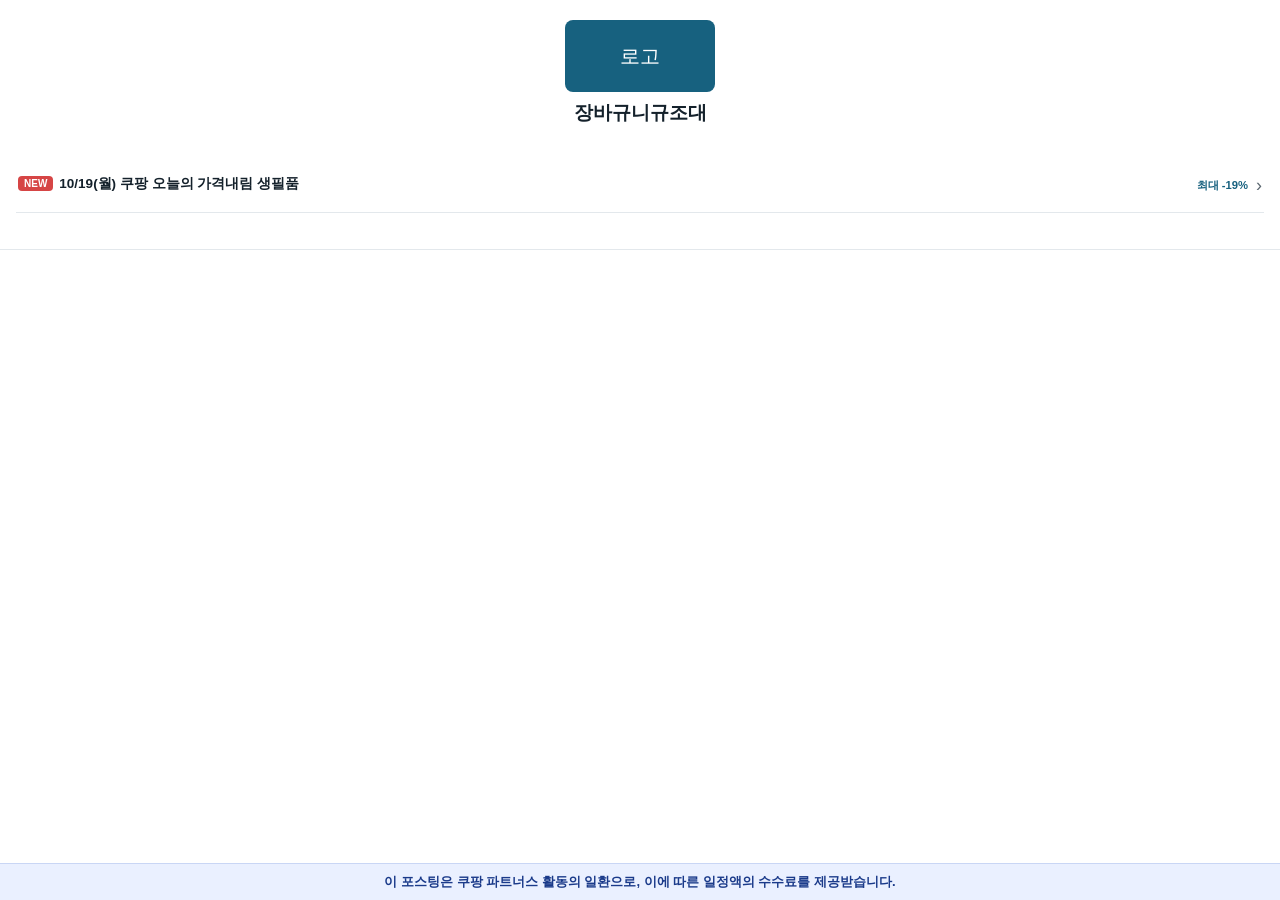
==== docs/index.html @ b3f0194c "Add first prototype of price-drop page Co-Authored-By: Claude Sonnet 5.5 <noreply@anthropic.com> Cla" ====
<!doctype html><html lang="ko"><head><meta charset="utf-8">
<meta name="viewport" content="width=device-width,initial-scale=1"><title>장바규니규조대</title>
<link rel="stylesheet" href="style.css"></head><body>
<header class="top home-top"><div class="logo">로고</div><h1>장바규니규조대</h1></header>
<main><ul class="days"><li><a href="2026-10-19/index.html"><span><em>NEW</em>10/19(월) 쿠팡 오늘의 가격내림 생필품</span><small>최대 -19%</small><b>›</b></a></li></ul></main>
<footer></footer><div class="ad-bar">이 포스팅은 쿠팡 파트너스 활동의 일환으로, 이에 따른 일정액의 수수료를 제공받습니다.</div></body></html>
---- docs/style.css ----
:root{--blue:#17617f;--ink:#14212b;--sub:#5b6770;--line:#e3e8ec;--bg:#fff;--soft:#f4f7f9;--down:#d64545}
*{box-sizing:border-box}
body{margin:0;background:var(--bg);color:var(--ink);font-family:Pretendard,"Apple SD Gothic Neo","Malgun Gothic","Noto Sans KR",sans-serif;line-height:1.45;-webkit-text-size-adjust:100%}
a{color:inherit;text-decoration:none}
header.top{padding:20px 16px 12px;text-align:center}
.home{font-size:13px;color:var(--blue);font-weight:700}
h1{font-size:19px;line-height:1.35;margin:8px 0}
.note{font-size:12px;color:var(--sub);margin:4px 0}
.ad{font-size:11px;color:var(--sub);margin:4px 0}
.chips{display:flex;gap:8px;overflow-x:auto;padding:8px 16px;position:sticky;top:0;background:var(--bg);border-bottom:1px solid var(--line);scrollbar-width:none}
.chips a{flex:0 0 auto;padding:7px 12px;border-radius:999px;background:var(--soft);font-size:13px;font-weight:600}
.chips small{margin-left:4px;color:var(--blue)}
main{padding:0 16px 24px}
section{padding-top:22px}
h2{font-size:17px;margin:0 0 10px;color:var(--blue)}
.card{border:1px solid var(--line);border-radius:14px;overflow:hidden;background:#fff}
.photo{position:relative;background:linear-gradient(135deg,#e8eef2,#d5dee4);display:flex;align-items:center;justify-content:center;color:#8a98a2;font-size:12px;aspect-ratio:4/3}
.rank{position:absolute;left:8px;top:8px;background:var(--blue);color:#fff;width:24px;height:24px;border-radius:50%;display:flex;align-items:center;justify-content:center;font-size:13px}
.body{padding:10px 12px 12px}
h3{font-size:14px;margin:0 0 6px;font-weight:600;display:-webkit-box;-webkit-line-clamp:2;-webkit-box-orient:vertical;overflow:hidden}
.price{margin:0;font-size:13px}.price s{color:var(--sub)}.price i{color:var(--sub);font-style:normal}.price strong{font-size:15px}
.meta{margin:6px 0 8px;font-size:12px;color:var(--sub)}
.pct{display:inline-block;background:var(--down);color:#fff;font-weight:800;font-size:14px;padding:2px 8px;border-radius:6px;margin-right:8px}
.btn{display:block;text-align:center;background:var(--blue);color:#fff;font-weight:700;font-size:13px;padding:9px;border-radius:8px}
.hero h3{font-size:16px;-webkit-line-clamp:3}.hero .photo{aspect-ratio:16/10}
.grid{display:grid;grid-template-columns:minmax(0,1fr) minmax(0,1fr);gap:10px;margin-top:10px}
.grid .photo{aspect-ratio:1/1}.grid .price s{display:block}.grid .price i{display:none}.grid .price strong{font-size:14px}
details{margin-top:10px;font-size:13px}summary{padding:10px 12px;background:var(--soft);border-radius:8px;font-weight:600;cursor:pointer}
details ul{list-style:none;margin:6px 0 0;padding:0}details li{display:flex;justify-content:space-between;gap:10px;padding:8px 4px;border-bottom:1px solid var(--line)}details b{color:var(--down)}
.empty{color:var(--sub);font-size:13px}
footer{padding:16px;text-align:center;border-top:1px solid var(--line);font-size:12px;color:var(--sub)}
.logo{width:150px;height:72px;margin:0 auto;background:var(--blue);color:#fff;border-radius:8px;display:flex;align-items:center;justify-content:center;font-size:20px}
.days{list-style:none;margin:0;padding:12px 0}
.days a{display:flex;justify-content:space-between;align-items:center;gap:10px;padding:14px 4px;border-bottom:1px solid var(--line);font-size:14px;font-weight:600}
.days small{color:var(--blue);font-weight:700;white-space:nowrap}
.days em{font-style:normal;background:var(--down);color:#fff;font-size:10px;font-weight:800;padding:2px 6px;border-radius:4px;margin-right:6px;vertical-align:1px}
.days b{color:var(--sub);font-size:18px;font-weight:400}
.days a{display:grid;grid-template-columns:1fr auto;column-gap:10px;row-gap:2px;align-items:center}
.days span{word-break:keep-all;grid-column:1;line-height:1.4}
.days small{grid-column:1;grid-row:2}
.days b{grid-column:2;grid-row:1/3}

.days a{display:flex;align-items:center;gap:8px;font-size:13.5px;padding:14px 2px}
.days span{flex:1 1 auto;min-width:0;white-space:nowrap;overflow:hidden;text-overflow:ellipsis;word-break:normal}
.days small{flex:0 0 auto;grid-row:auto}
.days b{flex:0 0 auto;grid-row:auto}

.ad-top-unused{font-size:14px;font-weight:700;color:#1a3a8a;background:#eaf0ff;border-radius:8px;padding:8px 10px;margin:8px 0;line-height:1.4}

.ad-bar{position:fixed;left:0;right:0;bottom:0;z-index:10;background:#eaf0ff;color:#1a3a8a;font-size:13px;font-weight:700;text-align:center;line-height:1.35;padding:9px 16px calc(9px + env(safe-area-inset-bottom,0px));border-top:1px solid #c9d6f5}
body{padding-bottom:64px}

.photo img{width:100%;height:100%;object-fit:contain;background:#fff;display:block}

a.photo{display:flex;color:inherit}
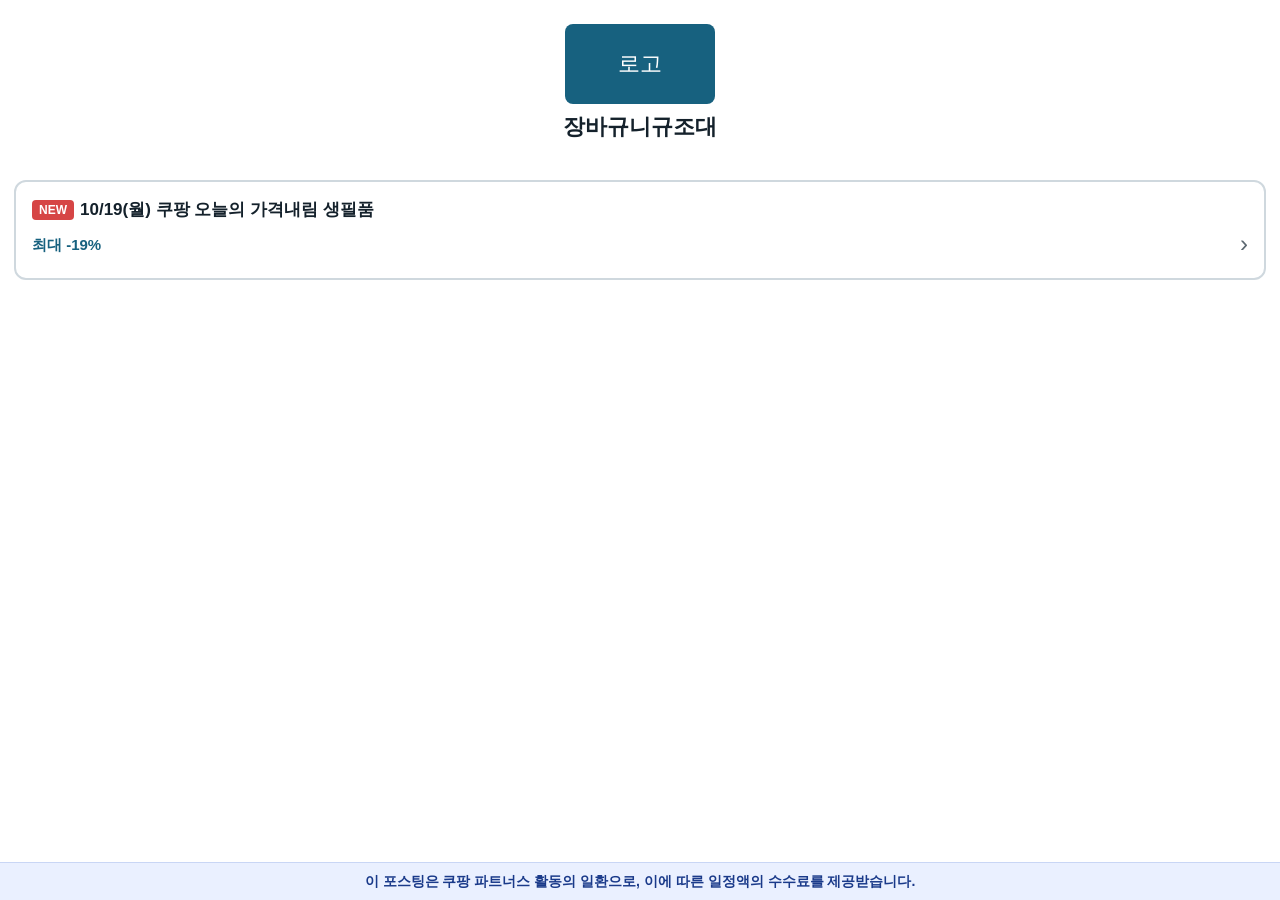
==== commit 3b270577: "Larger text and clearer card separation for mobile Co-Authored-By: Claude Sonnet 5.5 <noreply@anthro" ====
--- a/docs/index.html
+++ b/docs/index.html
@@ -1,5 +1,5 @@
 <!doctype html><html lang="ko"><head><meta charset="utf-8">
-<meta name="viewport" content="width=device-width,initial-scale=1"><title>장바규니규조대</title>
+<meta name="viewport" content="width=device-width,initial-scale=1"><meta name="color-scheme" content="light"><title>장바규니규조대</title>
 <link rel="stylesheet" href="style.css"></head><body>
 <header class="top home-top"><div class="logo">로고</div><h1>장바규니규조대</h1></header>
 <main><ul class="days"><li><a href="2026-10-19/index.html"><span><em>NEW</em>10/19(월) 쿠팡 오늘의 가격내림 생필품</span><small>최대 -19%</small><b>›</b></a></li></ul></main>
--- a/docs/style.css
+++ b/docs/style.css
@@ -53,3 +53,40 @@
 .photo img{width:100%;height:100%;object-fit:contain;background:#fff;display:block}
 
 a.photo{display:flex;color:inherit}
+
+/* 모바일 가독성: 글씨 키우고 칸 구분 뚜렷하게 (2026-10-19 산큐백 피드백) */
+:root{color-scheme:light;--line:#cfd8de}
+body{font-size:16px}
+header.top{padding:24px 16px 14px}
+h1{font-size:22px}
+.note{font-size:14px}
+.chips{padding:10px 16px}
+.chips a{padding:9px 14px;font-size:15px}
+main{padding:0 14px 28px}
+section{margin-top:28px;padding-top:0}
+section:first-of-type{margin-top:16px}
+h2{font-size:21px;margin:0 0 12px;padding:12px 14px;background:var(--soft);border-left:6px solid var(--blue);border-radius:6px}
+.card{border:2px solid var(--line);border-radius:14px}
+.body{padding:12px 14px 14px}
+h3{font-size:16px;line-height:1.4;margin-bottom:8px}
+.hero h3{font-size:18px}
+.price{font-size:15px}.price strong{font-size:18px}
+.grid{gap:12px;margin-top:12px}
+.grid .price strong{font-size:16px}
+.meta{font-size:14px;margin:8px 0 10px}
+.pct{font-size:17px;padding:3px 10px}
+.rank{width:30px;height:30px;font-size:16px}
+.btn{font-size:16px;padding:13px}
+details{font-size:15px}summary{padding:13px 14px;font-size:16px}
+.empty{font-size:15px}
+.logo{height:80px;font-size:22px}
+.days{padding:16px 0}
+.days li{margin-bottom:12px}
+.days a{display:flex;flex-wrap:wrap;align-items:center;gap:6px 10px;padding:16px 16px;font-size:17px;border:2px solid var(--line);border-radius:12px;background:#fff}
+.days span{flex:1 1 100%;white-space:normal;overflow:visible;text-overflow:clip;word-break:keep-all;line-height:1.4}
+.days small{flex:1 1 auto;font-size:15px}
+.days b{font-size:24px}
+.days em{font-size:12px;padding:3px 7px}
+.ad-bar{font-size:14px}
+body{padding-bottom:76px}
+footer:empty{display:none}
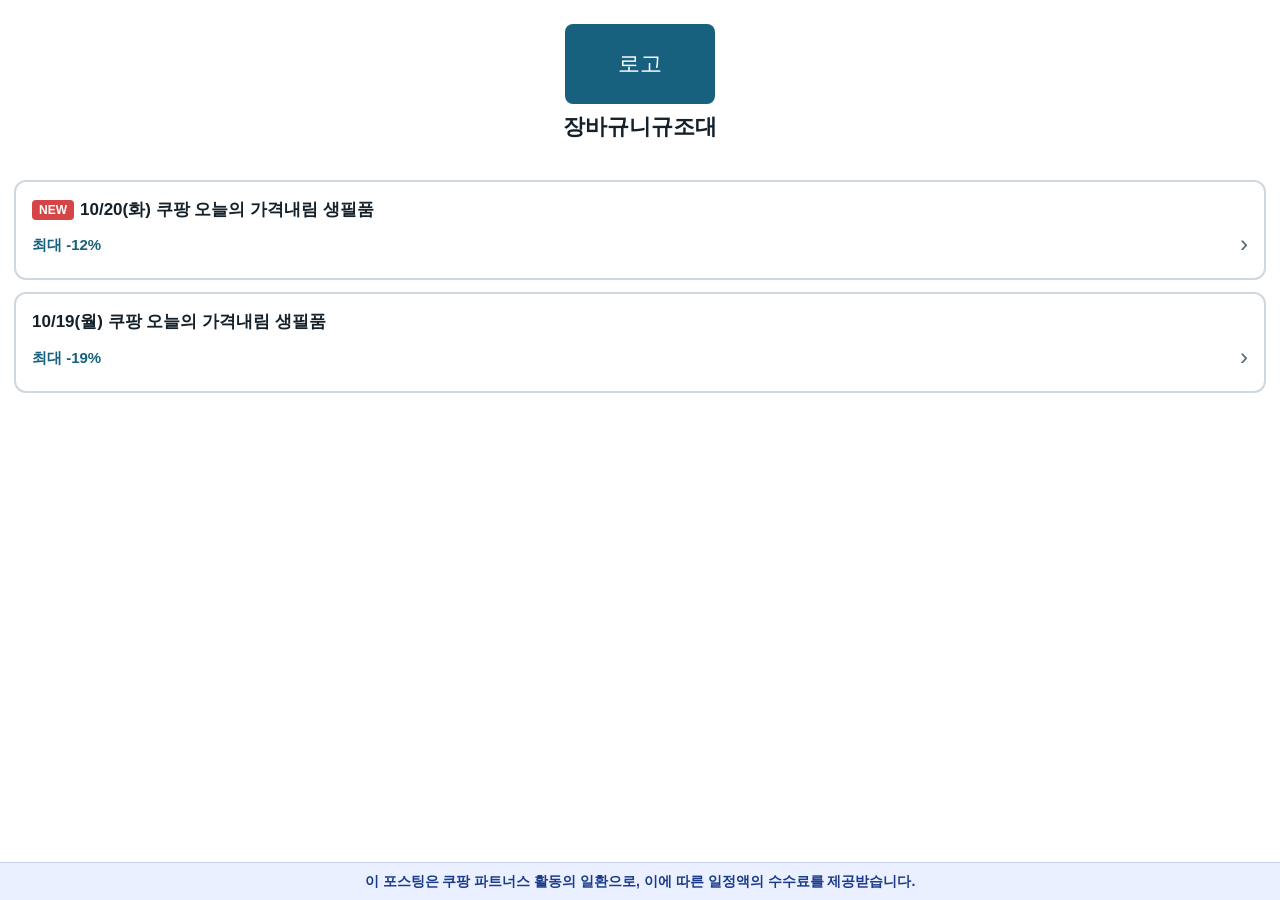
==== commit 2a7166ea: "Add 2026-10-20 price-drop page (rate order) and partner links Co-Authored-By: Claude Sonnet 5.5 <nor" ====
--- a/docs/index.html
+++ b/docs/index.html
@@ -1,6 +1,6 @@
 <!doctype html><html lang="ko"><head><meta charset="utf-8">
 <meta name="viewport" content="width=device-width,initial-scale=1"><meta name="color-scheme" content="light"><title>장바규니규조대</title>
-<link rel="stylesheet" href="style.css"></head><body>
+<link rel="stylesheet" href="style.css?v=5c2edeef"></head><body>
 <header class="top home-top"><div class="logo">로고</div><h1>장바규니규조대</h1></header>
-<main><ul class="days"><li><a href="2026-10-19/index.html"><span><em>NEW</em>10/19(월) 쿠팡 오늘의 가격내림 생필품</span><small>최대 -19%</small><b>›</b></a></li></ul></main>
+<main><ul class="days"><li><a href="2026-10-20/index.html"><span><em>NEW</em>10/20(화) 쿠팡 오늘의 가격내림 생필품</span><small>최대 -12%</small><b>›</b></a></li><li><a href="2026-10-19/index.html"><span>10/19(월) 쿠팡 오늘의 가격내림 생필품</span><small>최대 -19%</small><b>›</b></a></li></ul></main>
 <footer></footer><div class="ad-bar">이 포스팅은 쿠팡 파트너스 활동의 일환으로, 이에 따른 일정액의 수수료를 제공받습니다.</div></body></html>
--- a/docs/style.css
+++ b/docs/style.css
@@ -90,3 +90,4 @@
 .ad-bar{font-size:14px}
 body{padding-bottom:76px}
 footer:empty{display:none}
+.tag{display:inline-block;background:#eef2f6;color:#4a5a6a;font-size:11px;padding:2px 7px;border-radius:5px;margin-right:6px}
